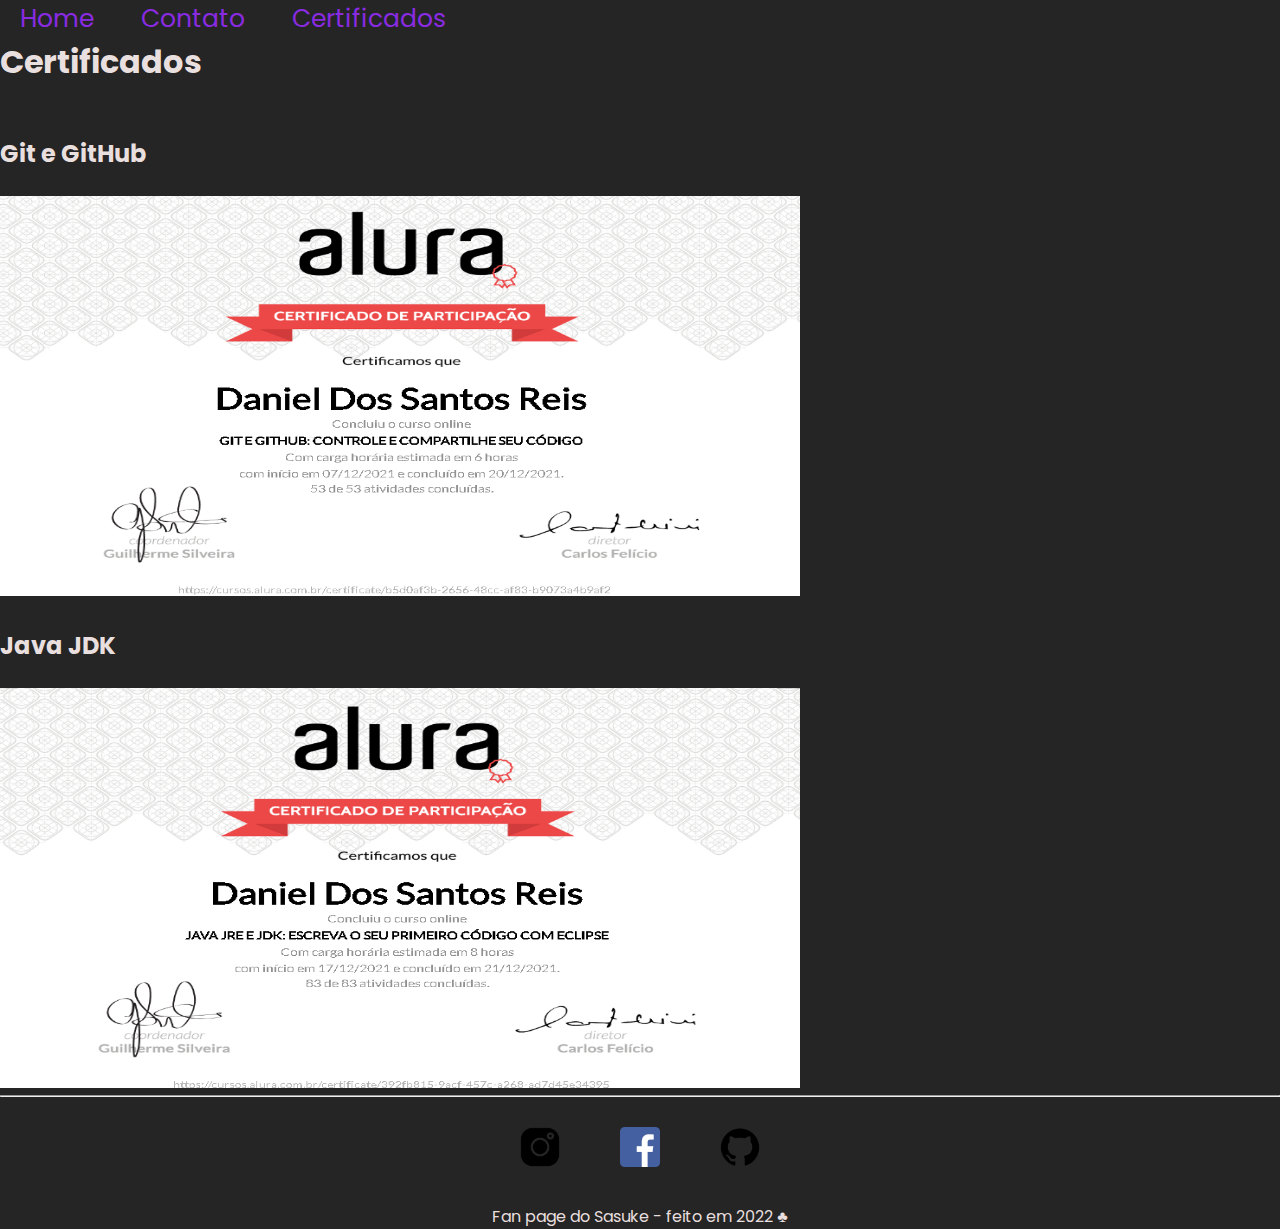
==== html/certificados.htm @ 3e3b67c0 "@DanielSantosReis [ Desenvolvimento do meu WebSite com CSS puro ]" ====
<!DOCTYPE html>
<html lang="en">
<head>
    <meta charset="UTF-8">
    <meta http-equiv="X-UA-Compatible" content="IE=edge">
    <meta name="viewport" content="width=device-width, initial-scale=1.0">
    <link rel="stylesheet" href="/assets/css/style.css">
    <title>Document</title>
</head>
<body>
    <nav>
        <ul id="menu">
            <li><a href="index.htm"> Home </a></li>
            <li><a href="contato.htm"> Contato </a></li>
            <li><a href="certificados.htm"> Certificados </a></li>
        </ul>
    </nav>

    <h1>Certificados</h1><br><br>

    <h2>Git e GitHub</h2><br>
    <img src="/assets/pdf/Captura de Tela (139) (1).png" width="800" height="400" alt="Certificado Alura"><br><br>
    
    <h2>Java JDK</h2><br>
    <img src="/assets/pdf/Captura de Tela (141) (1).png" width="800" height="400" alt="Certificado Alura">
    <hr>
    <footer>
        <div class="container">
            <a href="https://www.instagram.com/kr_daniel_/" target="_blank">
                <img class="tamanho" src="/assets/img/12918182511566470606-128.png" alt="rede social">
            </a>
            <a href="https://www.facebook.com/daniel.h.santos.94" target="_blank">
                <img class="tamanho" src="/assets/img/14179583611530077750-128.png" alt="rede social">
            </a>
            <a href="https://github.com/DanielSantosReis" target="_blank">
                <img class="tamanho" src="/assets/img/15911776611566470604-128.png" alt="rede social">
            </a>
            
        </div>
        <p class="center">Fan page do Sasuke - feito em 2022 ♣</p> 
    </footer>

</body>
</html>
---- assets/css/style.css ----
@import url('https://fonts.googleapis.com/css2?family=Poppins:ital,wght@1,200&family=Shizuru&family=Ubuntu:ital,wght@1,300&display=swap');

*{
    font-family: 'Poppins', cursive;
    margin: 0;
    padding: 0;
}

body{
    background-color: #242524;
}
p,h1, h2, li, a,label{
    color: rgb(233, 223, 223);
    text-decoration: none;
}
.container{
    display: flex;
    flex-flow: row;
    justify-content: center;
    align-items: center;
}
.center{
    text-align: center;
}

/* Meu menu Geral */
.menu {
    display: inline;
    justify-content: center;
    padding: 2rem;
    text-align: center;
}
#menu li {
    display: inline;
    padding: 20px;
}

#menu li a {
    text-decoration: none;
    color: blueviolet;
    font-size: 25px;
}

#menu li a:hover {
    color: rgb(171, 142, 185);
}
#meuPith {
    display: flex;
    flex-direction: column;
    align-items: center;
}
.sobreGeral{
    display: flex;
    width: 80%;
    justify-content: space-between
}
.texto{
    width: 50%;
    text-align: justify;
}
.br-50{
    border-radius: 50%;
}
/*imagem do Footer*/
.tamanho{
    width: 40px;
    height: 40px;
    padding: 30px;
}
.perfil{
    width: 250px;
    height: 250px;
    border: 5px solid #512657;
    border-radius: 10px 85px;
    margin: auto;
}
.perfil:hover{
    transform: rotateY(180deg);
}
/*Estilizando o contato*/

.contato {
    display: flex;
    width: 80vw;
    flex-direction: column;
    justify-content: center;
}
.form {
    width: 75%;
    margin: 0 auto;
}
label {
    text-align: left;
}
input, textarea {
    width: 100%;
    margin-bottom: 1.5rem;
    padding: 5px 10px;
    border-radius: 10px;
    border: 0;
    color: #141314;
}
button {
    padding: 5px 2rem;
    width: 40%;
    margin: 0 auto;
    display: block;
    background-color: #9d7fa1;
    border: 2px solid #ffff;
    border-radius: 10px;
    color: #fcfcfc;
    text-transform: uppercase;
}
button:hover {
    background-color: #e2d0d0;
    color: #3b1999;
}
@media (max-width: 768px) {
    .sobreGeral {
    flex-direction: column-reverse;
    width: 100vw;
    }
    .texto {
    width: 80vw;
    }
    .video {
    width: 480px;
    height: 480px;
    }
    .endereco {
    display: none;
    }
}
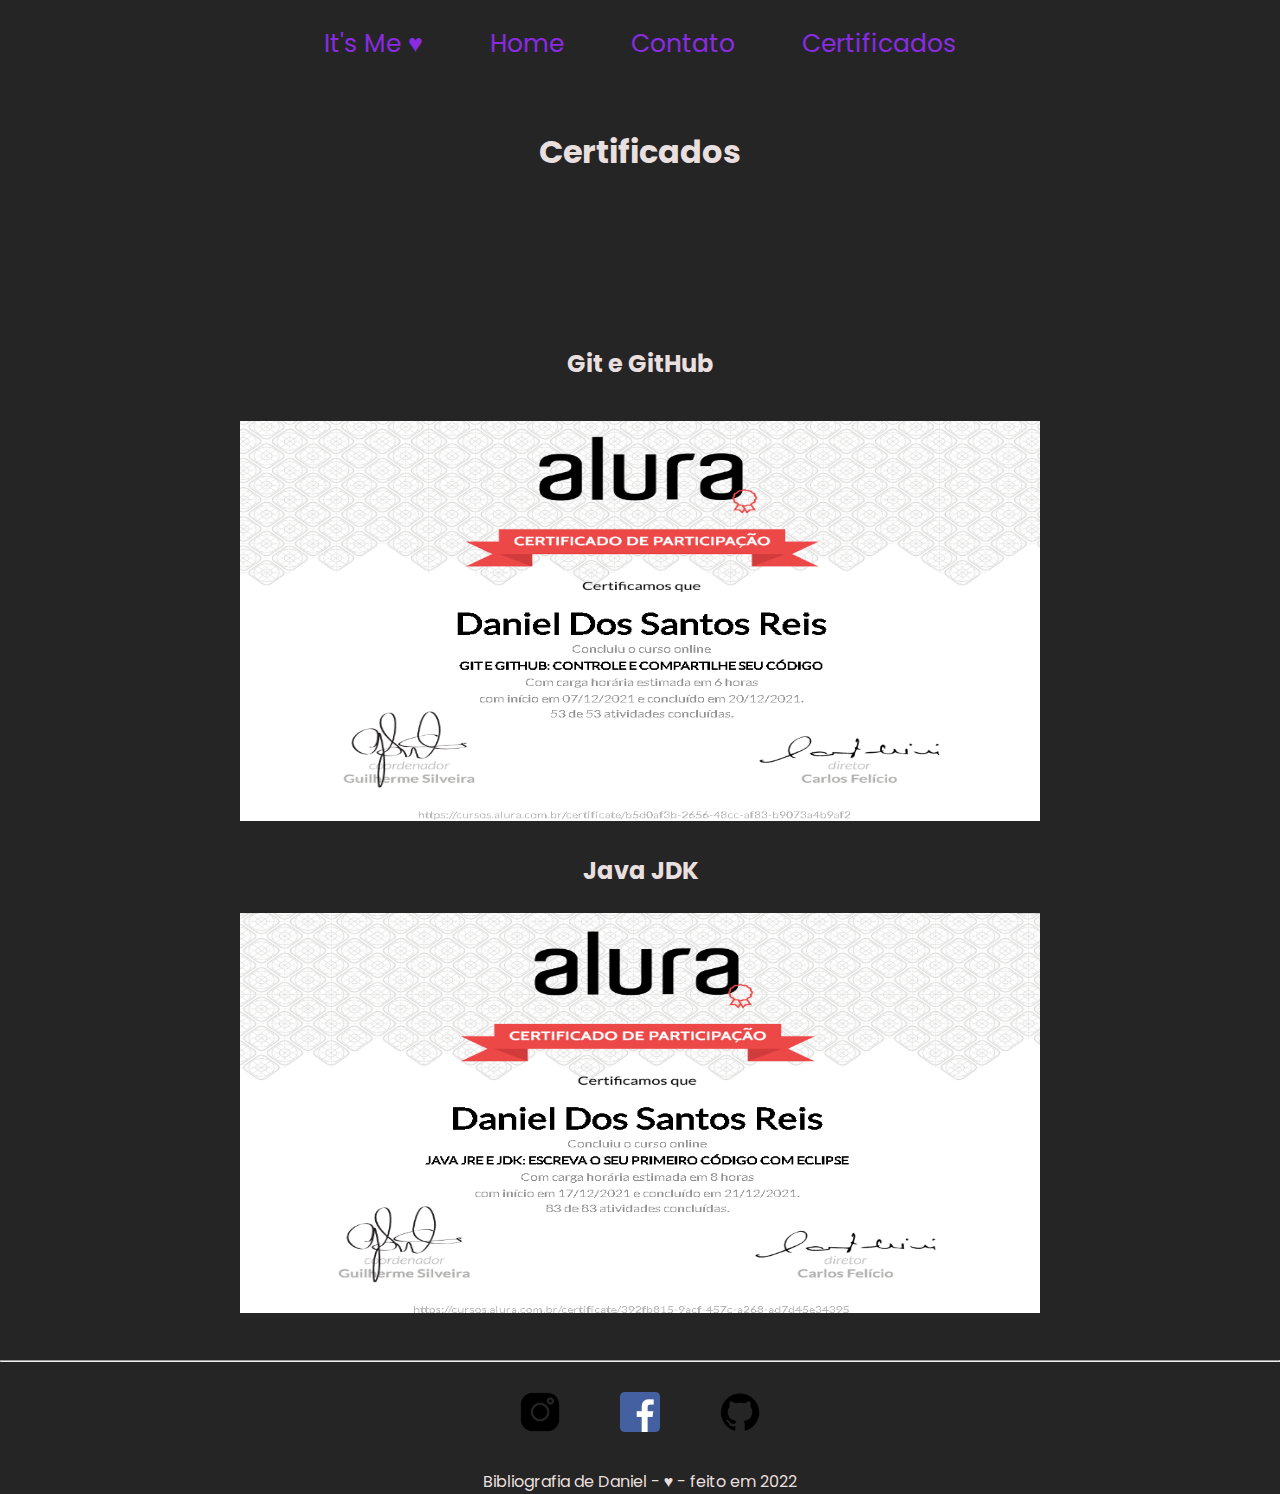
==== commit a9a4a0f0: "@DanielSantosReis [ Atualizações feitas no WebSite ]" ====
--- a/html/certificados.htm
+++ b/html/certificados.htm
@@ -1,5 +1,5 @@
 <!DOCTYPE html>
-<html lang="en">
+<html lang="pt-br">
 <head>
     <meta charset="UTF-8">
     <meta http-equiv="X-UA-Compatible" content="IE=edge">
@@ -8,21 +8,23 @@
     <title>Document</title>
 </head>
 <body>
-    <nav>
-        <ul id="menu">
+    <nav class="menu">
+        <ul>
+            <li><a href="paginaExtra.htm"> It's Me ♥ </a></li>
             <li><a href="index.htm"> Home </a></li>
             <li><a href="contato.htm"> Contato </a></li>
             <li><a href="certificados.htm"> Certificados </a></li>
         </ul>
     </nav>
 
-    <h1>Certificados</h1><br><br>
-
-    <h2>Git e GitHub</h2><br>
-    <img src="/assets/pdf/Captura de Tela (139) (1).png" width="800" height="400" alt="Certificado Alura"><br><br>
+    <h1 class="espacamento center">Certificados</h1><br><br>
+    <div  class="espacamento center">
+        <h2 class="espacamento" >Git e GitHub</h2>
+        <img src="/assets/pdf/Captura de Tela (139) (1).png" width="800" height="400" alt="Certificado Alura"><br><br>
+        <h2>Java JDK</h2><br>
+        <img class="center" src="/assets/pdf/Captura de Tela (141) (1).png" width="800" height="400" alt="Certificado Alura">
+    </div>
     
-    <h2>Java JDK</h2><br>
-    <img src="/assets/pdf/Captura de Tela (141) (1).png" width="800" height="400" alt="Certificado Alura">
     <hr>
     <footer>
         <div class="container">
@@ -37,7 +39,7 @@
             </a>
             
         </div>
-        <p class="center">Fan page do Sasuke - feito em 2022 ♣</p> 
+        <p class="center">Bibliografia de Daniel - ♥ - feito em 2022 </p> 
     </footer>
 
 </body>
--- a/assets/css/style.css
+++ b/assets/css/style.css
@@ -30,18 +30,18 @@
     padding: 2rem;
     text-align: center;
 }
-#menu li {
+.menu li {
     display: inline;
-    padding: 20px;
+    padding: 30px;
 }
 
-#menu li a {
+.menu li a {
     text-decoration: none;
     color: blueviolet;
     font-size: 25px;
 }
 
-#menu li a:hover {
+.menu li a:hover {
     color: rgb(171, 142, 185);
 }
 #meuPith {
@@ -100,6 +100,12 @@
     border: 0;
     color: #141314;
 }
+.espacamento{
+    padding: 40px;
+}
+.espFooter{
+    padding: 30px;
+}
 button {
     padding: 5px 2rem;
     width: 40%;
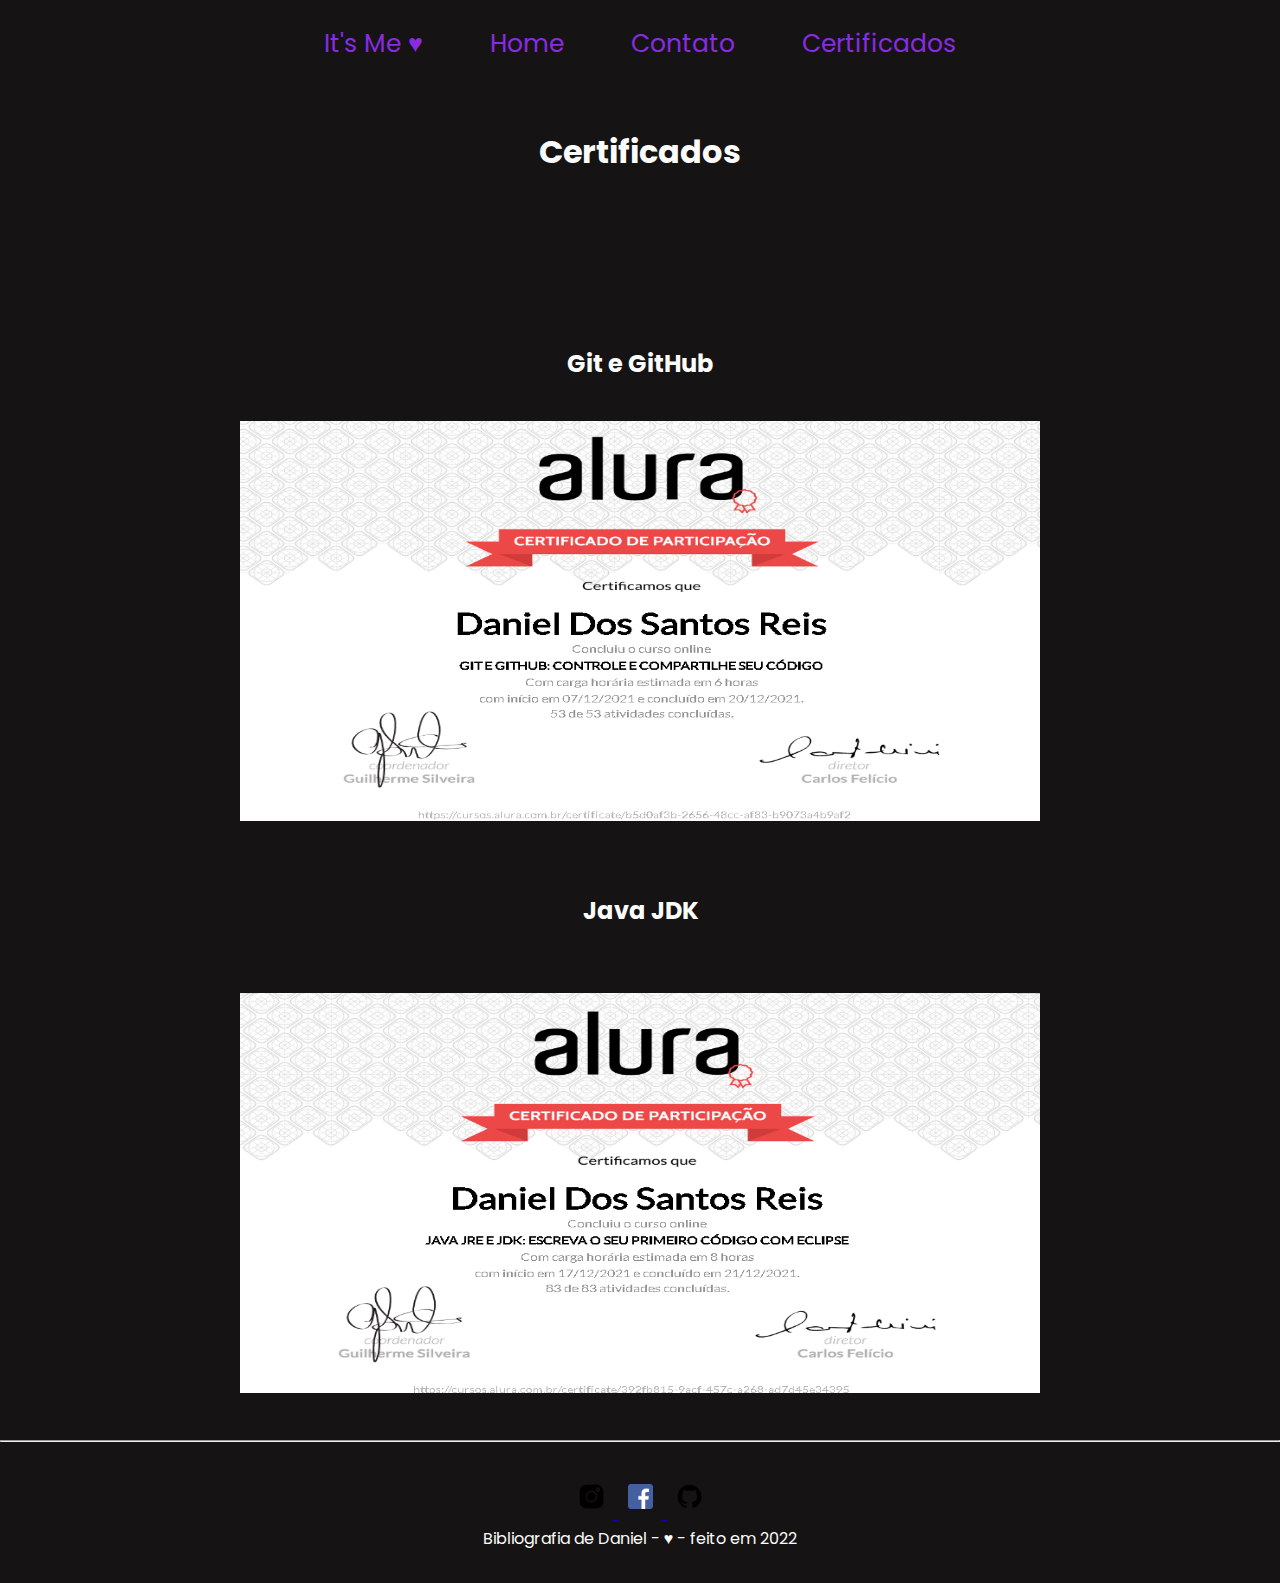
==== commit b0368a95: "@DanielSantosReis [ Adicionando o JavaScript no WebSite ]" ====
--- a/html/certificados.htm
+++ b/html/certificados.htm
@@ -27,7 +27,7 @@
     
     <hr>
     <footer>
-        <div class="container">
+        <div>
             <a href="https://www.instagram.com/kr_daniel_/" target="_blank">
                 <img class="tamanho" src="/assets/img/12918182511566470606-128.png" alt="rede social">
             </a>
@@ -37,9 +37,8 @@
             <a href="https://github.com/DanielSantosReis" target="_blank">
                 <img class="tamanho" src="/assets/img/15911776611566470604-128.png" alt="rede social">
             </a>
-            
+            <p class="center">Bibliografia de Daniel - ♥ - feito em 2022 </p>
         </div>
-        <p class="center">Bibliografia de Daniel - ♥ - feito em 2022 </p> 
     </footer>
 
 </body>
--- a/assets/css/style.css
+++ b/assets/css/style.css
@@ -1,28 +1,32 @@
 @import url('https://fonts.googleapis.com/css2?family=Poppins:ital,wght@1,200&family=Shizuru&family=Ubuntu:ital,wght@1,300&display=swap');
 
-*{
+* {
     font-family: 'Poppins', cursive;
     margin: 0;
     padding: 0;
+    scroll-behavior: smooth;
+}
+/*////////////////////////////////////////////////////////////////////////////*/
+/*Configurações Geral para todas as páginas*/
+body {
+    background-color: #151313;
+    color: #fcfcfc;
 }
 
-body{
-    background-color: #242524;
-}
-p,h1, h2, li, a,label{
-    color: rgb(233, 223, 223);
-    text-decoration: none;
-}
 .container{
-    display: flex;
+    display: flex; 
     flex-flow: row;
     justify-content: center;
     align-items: center;
-}
+} 
 .center{
     text-align: center;
 }
 
+.espacamento{
+    padding: 40px;
+}
+/*////////////////////////////////////////////////////////////////////////////*/
 /* Meu menu Geral */
 .menu {
     display: inline;
@@ -44,6 +48,8 @@
 .menu li a:hover {
     color: rgb(171, 142, 185);
 }
+/*////////////////////////////////////////////////////////////////////////////*/
+/*Configuração geral da página index */
 #meuPith {
     display: flex;
     flex-direction: column;
@@ -58,15 +64,23 @@
     width: 50%;
     text-align: justify;
 }
+.top {
+    position: fixed;
+    bottom: 15px;
+    right: 15px;
+    background-color: #924848;
+    padding: 1rem;
+    border-radius: 5px;
+}
+.top:hover {
+    background-color: #9c09af;
+    cursor: pointer;
+}
+/*Perfil do meu Index*/
 .br-50{
     border-radius: 50%;
 }
-/*imagem do Footer*/
-.tamanho{
-    width: 40px;
-    height: 40px;
-    padding: 30px;
-}
+
 .perfil{
     width: 250px;
     height: 250px;
@@ -77,34 +91,49 @@
 .perfil:hover{
     transform: rotateY(180deg);
 }
-/*Estilizando o contato*/
-
+.pdVideo{
+    display: flex;
+    flex-flow: row;
+    align-items: center;
+    justify-content: center;
+    margin: 60px;
+}
+/*////////////////////////////////////////////////////////////////////////////*/
+/* Ambiente do Contato*/
 .contato {
     display: flex;
     width: 80vw;
+    margin: 0;
+    min-height: 80vh;
+
+}
+#txtNome, #txtEmail, #txtAssunto {
+    margin-bottom: 1.5rem;
+}
+.form {
+    width: 60%;
+    display: flex;
     flex-direction: column;
     justify-content: center;
 }
-.form {
-    width: 75%;
+.form form {
+    width: 70%;
     margin: 0 auto;
+}
+h2 {
+    text-align: center;
+    padding: 40px;
+}
+
+input, textarea {
+    width: 100%;
+    padding: 5px 10px;
+    border-radius: 9px;
+    border: 0;
+    color: #141314;
 }
 label {
     text-align: left;
-}
-input, textarea {
-    width: 100%;
-    margin-bottom: 1.5rem;
-    padding: 5px 10px;
-    border-radius: 10px;
-    border: 0;
-    color: #141314;
-}
-.espacamento{
-    padding: 40px;
-}
-.espFooter{
-    padding: 30px;
 }
 button {
     padding: 5px 2rem;
@@ -113,7 +142,7 @@
     display: block;
     background-color: #9d7fa1;
     border: 2px solid #ffff;
-    border-radius: 10px;
+    border-radius: 9px;
     color: #fcfcfc;
     text-transform: uppercase;
 }
@@ -121,6 +150,17 @@
     background-color: #e2d0d0;
     color: #3b1999;
 }
+#mapa {
+    position: absolute;
+    width: 40vw;
+    height: 40vh;
+    transition: .5s;
+}
+.endereco {
+    
+    }
+/*////////////////////////////////////////////////////////////////////////////*/
+/* Para Ficar com otimo visual em diferentes dispositivos*/
 @media (max-width: 768px) {
     .sobreGeral {
     flex-direction: column-reverse;
@@ -133,7 +173,17 @@
     width: 480px;
     height: 480px;
     }
-    .endereco {
-    display: none;
-    }
-}+
+}
+/*////////////////////////////////////////////////////////////////////////////*/
+/* Mecher com o Footer */
+.tamanho{
+    width: 25px;
+    height: 25px;
+    padding: 10px;
+}
+footer {
+    text-align: center;
+    padding: 2rem
+}
+/*////////////////////////////////////////////////////////////////////////////*/